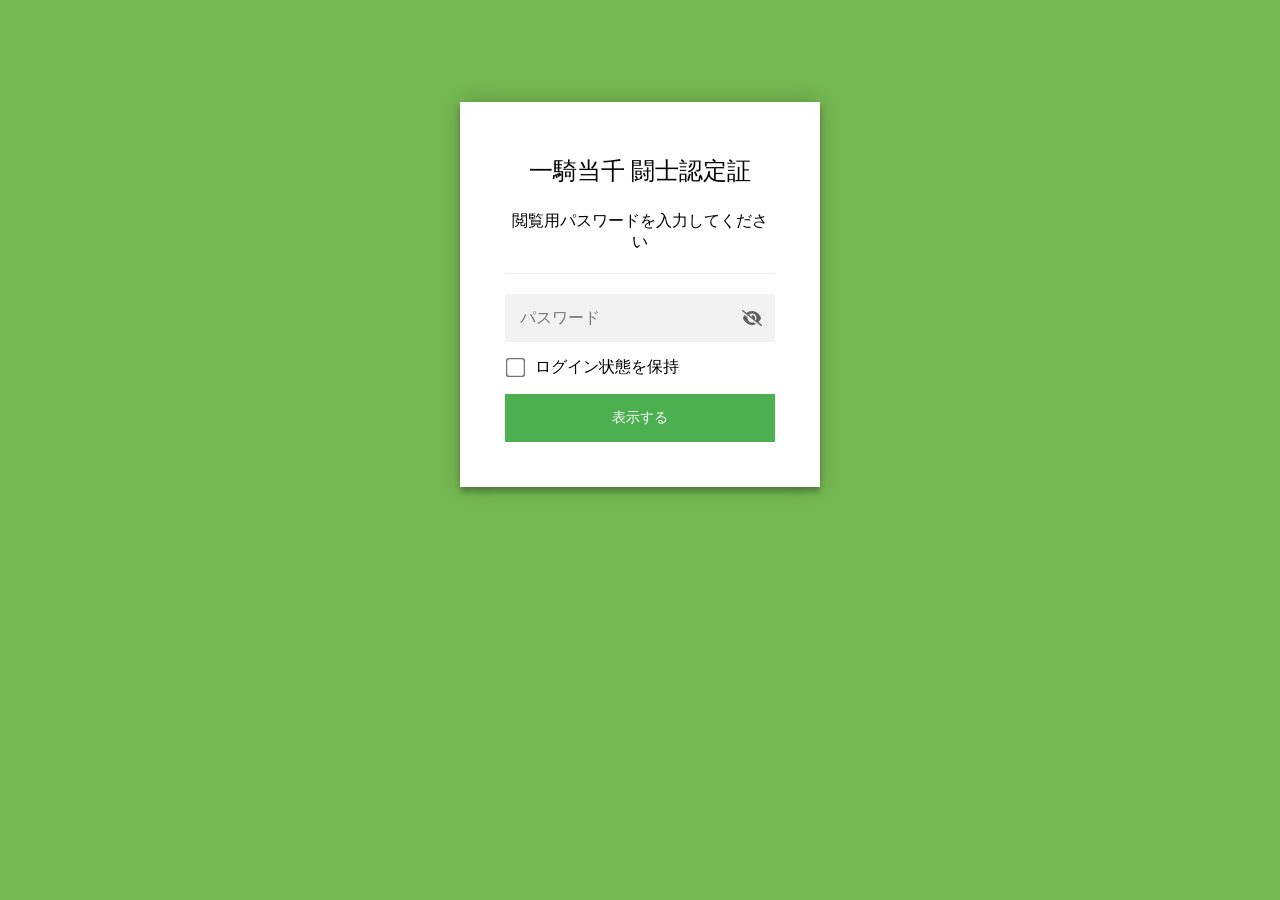
==== ikki_pre_ja/index.html @ 3067da93 "一騎当千 SNSキャンペーンページ（stg反映版・PW保護）を追加" ====
<!DOCTYPE html>
<html class="staticrypt-html">
    <head>
        <meta charset="utf-8" />
        <title>一騎当千 闘士認定証</title>
        <meta name="viewport" content="width=device-width, initial-scale=1" />

        <!-- do not cache this page -->
        <meta http-equiv="cache-control" content="max-age=0" />
        <meta http-equiv="cache-control" content="no-cache" />
        <meta http-equiv="expires" content="0" />
        <meta http-equiv="expires" content="Tue, 01 Jan 1980 1:00:00 GMT" />
        <meta http-equiv="pragma" content="no-cache" />

        <style>
            .staticrypt-hr {
                margin-top: 20px;
                margin-bottom: 20px;
                border: 0;
                border-top: 1px solid #eee;
            }

            .staticrypt-page {
                width: 360px;
                padding: 8% 0 0;
                margin: auto;
                box-sizing: border-box;
            }

            .staticrypt-form {
                position: relative;
                z-index: 1;
                background: #ffffff;
                max-width: 360px;
                margin: 0 auto 100px;
                padding: 45px;
                text-align: center;
                box-shadow: 0 0 20px 0 rgba(0, 0, 0, 0.2), 0 5px 5px 0 rgba(0, 0, 0, 0.24);
            }

            .staticrypt-form input[type="password"],
            input[type="text"] {
                background: inherit;
                border: 0;
                box-sizing: border-box; /* This ensures padding is included in the total width */
                font-size: 14px;
                outline: 0;
                padding: 15px 30px 15px 15px; /* Adjust the padding to ensure there is space for the icon */
                width: 100%;
            }

            .staticrypt-password-container {
                position: relative;
                outline: 0;
                background: #f2f2f2;
                width: 100%;
                border: 0;
                margin: 0 0 15px;
                box-sizing: border-box;
            }

            .staticrypt-toggle-password-visibility {
                cursor: pointer;
                height: 20px;
                opacity: 60%;
                padding: 13px;
                position: absolute;
                right: 0;
                top: 50%;
                transform: translateY(-50%);
                width: 20px;
            }

            .staticrypt-form .staticrypt-decrypt-button {
                text-transform: uppercase;
                outline: 0;
                background: #4CAF50;
                width: 100%;
                border: 0;
                padding: 15px;
                color: #ffffff;
                font-size: 14px;
                cursor: pointer;
            }

            .staticrypt-form .staticrypt-decrypt-button:hover,
            .staticrypt-form .staticrypt-decrypt-button:active,
            .staticrypt-form .staticrypt-decrypt-button:focus {
                background: #4CAF50;
                filter: brightness(92%);
            }

            .staticrypt-html {
                height: 100%;
            }

            .staticrypt-body {
                height: 100%;
                margin: 0;
            }

            .staticrypt-content {
                height: 100%;
                margin-bottom: 1em;
                background: #76B852;
                font-family: "Arial", sans-serif;
                -webkit-font-smoothing: antialiased;
                -moz-osx-font-smoothing: grayscale;
            }

            .staticrypt-instructions {
                margin-top: -1em;
                margin-bottom: 1em;
            }

            .staticrypt-title {
                font-size: 1.5em;
            }

            label.staticrypt-remember {
                display: flex;
                align-items: center;
                margin-bottom: 1em;
            }

            .staticrypt-remember input[type="checkbox"] {
                transform: scale(1.5);
                margin-right: 1em;
            }

            .hidden {
                display: none !important;
            }

            .staticrypt-spinner-container {
                height: 100%;
                display: flex;
                align-items: center;
                justify-content: center;
            }

            .staticrypt-spinner {
                display: inline-block;
                width: 2rem;
                height: 2rem;
                vertical-align: text-bottom;
                border: 0.25em solid gray;
                border-right-color: transparent;
                border-radius: 50%;
                -webkit-animation: spinner-border 0.75s linear infinite;
                animation: spinner-border 0.75s linear infinite;
                animation-duration: 0.75s;
                animation-timing-function: linear;
                animation-delay: 0s;
                animation-iteration-count: infinite;
                animation-direction: normal;
                animation-fill-mode: none;
                animation-play-state: running;
                animation-name: spinner-border;
            }

            @keyframes spinner-border {
                100% {
                    transform: rotate(360deg);
                }
            }

            @media screen and (-webkit-min-device-pixel-ratio: 0) {
                .staticrypt-form input[type="password"],
                input[type="text"] {
                    font-size: 16px;
                }
            }
        </style>
    </head>

    <body class="staticrypt-body">
        <div id="staticrypt_loading" class="staticrypt-spinner-container">
            <div class="staticrypt-spinner"></div>
        </div>

        <div id="staticrypt_content" class="staticrypt-content hidden">
            <div class="staticrypt-page">
                <div class="staticrypt-form">
                    <div class="staticrypt-instructions">
                        <p class="staticrypt-title">一騎当千 闘士認定証</p>
                        <p>閲覧用パスワードを入力してください</p>
                    </div>

                    <hr class="staticrypt-hr" />

                    <form id="staticrypt-form" action="#" method="post">
                        <div class="staticrypt-password-container">
                            <input
                                id="staticrypt-password"
                                type="password"
                                name="password"
                                placeholder="パスワード"
                                autofocus
                            />

                            <img
                                class="staticrypt-toggle-password-visibility"
                                alt="Show password"
                                title="Show password"
                                src="[data-uri]"
                            />
                        </div>

                        <label id="staticrypt-remember-label" class="staticrypt-remember hidden">
                            <input id="staticrypt-remember" type="checkbox" name="remember" />
                            ログイン状態を保持
                        </label>

                        <input type="submit" class="staticrypt-decrypt-button" value="表示する" />
                    </form>
                </div>
            </div>
        </div>

        <script>
            // these variables will be filled when generating the file - the template format is 'variable_name'
            const staticryptInitiator = ((function(){
  const exports = {};
  const cryptoEngine = ((function(){
  const exports = {};
  const { subtle } = crypto;

const IV_BITS = 16 * 8;
const HEX_BITS = 4;
const ENCRYPTION_ALGO = "AES-CBC";

/**
 * Translates between utf8 encoded hexadecimal strings
 * and Uint8Array bytes.
 */
const HexEncoder = {
    /**
     * hex string -> bytes
     * @param {string} hexString
     * @returns {Uint8Array}
     */
    parse: function (hexString) {
        if (hexString.length % 2 !== 0) throw "Invalid hexString";
        const arrayBuffer = new Uint8Array(hexString.length / 2);

        for (let i = 0; i < hexString.length; i += 2) {
            const byteValue = parseInt(hexString.substring(i, i + 2), 16);
            if (isNaN(byteValue)) {
                throw "Invalid hexString";
            }
            arrayBuffer[i / 2] = byteValue;
        }
        return arrayBuffer;
    },

    /**
     * bytes -> hex string
     * @param {Uint8Array} bytes
     * @returns {string}
     */
    stringify: function (bytes) {
        const hexBytes = [];

        for (let i = 0; i < bytes.length; ++i) {
            let byteString = bytes[i].toString(16);
            if (byteString.length < 2) {
                byteString = "0" + byteString;
            }
            hexBytes.push(byteString);
        }
        return hexBytes.join("");
    },
};

/**
 * Translates between utf8 strings and Uint8Array bytes.
 */
const UTF8Encoder = {
    parse: function (str) {
        return new TextEncoder().encode(str);
    },

    stringify: function (bytes) {
        return new TextDecoder().decode(bytes);
    },
};

/**
 * Salt and encrypt a msg with a password.
 */
async function encrypt(msg, hashedPassword) {
    // Must be 16 bytes, unpredictable, and preferably cryptographically random. However, it need not be secret.
    // https://developer.mozilla.org/en-US/docs/Web/API/SubtleCrypto/encrypt#parameters
    const iv = crypto.getRandomValues(new Uint8Array(IV_BITS / 8));

    const key = await subtle.importKey("raw", HexEncoder.parse(hashedPassword), ENCRYPTION_ALGO, false, ["encrypt"]);

    const encrypted = await subtle.encrypt(
        {
            name: ENCRYPTION_ALGO,
            iv: iv,
        },
        key,
        UTF8Encoder.parse(msg)
    );

    // iv will be 32 hex characters, we prepend it to the ciphertext for use in decryption
    return HexEncoder.stringify(iv) + HexEncoder.stringify(new Uint8Array(encrypted));
}
exports.encrypt = encrypt;

/**
 * Decrypt a salted msg using a password.
 *
 * @param {string} encryptedMsg
 * @param {string} hashedPassword
 * @returns {Promise<string>}
 */
async function decrypt(encryptedMsg, hashedPassword) {
    const ivLength = IV_BITS / HEX_BITS;
    const iv = HexEncoder.parse(encryptedMsg.substring(0, ivLength));
    const encrypted = encryptedMsg.substring(ivLength);

    const key = await subtle.importKey("raw", HexEncoder.parse(hashedPassword), ENCRYPTION_ALGO, false, ["decrypt"]);

    const outBuffer = await subtle.decrypt(
        {
            name: ENCRYPTION_ALGO,
            iv: iv,
        },
        key,
        HexEncoder.parse(encrypted)
    );

    return UTF8Encoder.stringify(new Uint8Array(outBuffer));
}
exports.decrypt = decrypt;

/**
 * Salt and hash the password so it can be stored in localStorage without opening a password reuse vulnerability.
 *
 * @param {string} password
 * @param {string} salt
 * @returns {Promise<string>}
 */
async function hashPassword(password, salt) {
    // we hash the password in multiple steps, each adding more iterations. This is because we used to allow less
    // iterations, so for backward compatibility reasons, we need to support going from that to more iterations.
    let hashedPassword = await hashLegacyRound(password, salt);

    hashedPassword = await hashSecondRound(hashedPassword, salt);

    return hashThirdRound(hashedPassword, salt);
}
exports.hashPassword = hashPassword;

/**
 * This hashes the password with 1k iterations. This is a low number, we need this function to support backwards
 * compatibility.
 *
 * @param {string} password
 * @param {string} salt
 * @returns {Promise<string>}
 */
function hashLegacyRound(password, salt) {
    return pbkdf2(password, salt, 1000, "SHA-1");
}
exports.hashLegacyRound = hashLegacyRound;

/**
 * Add a second round of iterations. This is because we used to use 1k, so for backwards compatibility with
 * remember-me/autodecrypt links, we need to support going from that to more iterations.
 *
 * @param hashedPassword
 * @param salt
 * @returns {Promise<string>}
 */
function hashSecondRound(hashedPassword, salt) {
    return pbkdf2(hashedPassword, salt, 14000, "SHA-256");
}
exports.hashSecondRound = hashSecondRound;

/**
 * Add a third round of iterations to bring total number to 600k. This is because we used to use 1k, then 15k, so for
 * backwards compatibility with remember-me/autodecrypt links, we need to support going from that to more iterations.
 *
 * @param hashedPassword
 * @param salt
 * @returns {Promise<string>}
 */
function hashThirdRound(hashedPassword, salt) {
    return pbkdf2(hashedPassword, salt, 585000, "SHA-256");
}
exports.hashThirdRound = hashThirdRound;

/**
 * Salt and hash the password so it can be stored in localStorage without opening a password reuse vulnerability.
 *
 * @param {string} password
 * @param {string} salt
 * @param {int} iterations
 * @param {string} hashAlgorithm
 * @returns {Promise<string>}
 */
async function pbkdf2(password, salt, iterations, hashAlgorithm) {
    const key = await subtle.importKey("raw", UTF8Encoder.parse(password), "PBKDF2", false, ["deriveBits"]);

    const keyBytes = await subtle.deriveBits(
        {
            name: "PBKDF2",
            hash: hashAlgorithm,
            iterations,
            salt: UTF8Encoder.parse(salt),
        },
        key,
        256
    );

    return HexEncoder.stringify(new Uint8Array(keyBytes));
}

function generateRandomSalt() {
    const bytes = crypto.getRandomValues(new Uint8Array(128 / 8));

    return HexEncoder.stringify(new Uint8Array(bytes));
}
exports.generateRandomSalt = generateRandomSalt;

async function signMessage(hashedPassword, message) {
    const key = await subtle.importKey(
        "raw",
        HexEncoder.parse(hashedPassword),
        {
            name: "HMAC",
            hash: "SHA-256",
        },
        false,
        ["sign"]
    );
    const signature = await subtle.sign("HMAC", key, UTF8Encoder.parse(message));

    return HexEncoder.stringify(new Uint8Array(signature));
}
exports.signMessage = signMessage;

function getRandomAlphanum() {
    const possibleCharacters = "abcdefghijklmnopqrstuvwxyzABCDEFGHIJKLMNOPQRSTUVWXYZ0123456789";

    let byteArray;
    let parsedInt;

    // Keep generating new random bytes until we get a value that falls
    // within a range that can be evenly divided by possibleCharacters.length
    do {
        byteArray = crypto.getRandomValues(new Uint8Array(1));
        // extract the lowest byte to get an int from 0 to 255 (probably unnecessary, since we're only generating 1 byte)
        parsedInt = byteArray[0] & 0xff;
    } while (parsedInt >= 256 - (256 % possibleCharacters.length));

    // Take the modulo of the parsed integer to get a random number between 0 and totalLength - 1
    const randomIndex = parsedInt % possibleCharacters.length;

    return possibleCharacters[randomIndex];
}

/**
 * Generate a random string of a given length.
 *
 * @param {int} length
 * @returns {string}
 */
function generateRandomString(length) {
    let randomString = "";

    for (let i = 0; i < length; i++) {
        randomString += getRandomAlphanum();
    }

    return randomString;
}
exports.generateRandomString = generateRandomString;

  return exports;
})());
const codec = ((function(){
  const exports = {};
  /**
 * Initialize the codec with the provided cryptoEngine - this return functions to encode and decode messages.
 *
 * @param cryptoEngine - the engine to use for encryption / decryption
 */
function init(cryptoEngine) {
    const exports = {};

    /**
     * Top-level function for encoding a message.
     * Includes password hashing, encryption, and signing.
     *
     * @param {string} msg
     * @param {string} password
     * @param {string} salt
     *
     * @returns {string} The encoded text
     */
    async function encode(msg, password, salt) {
        const hashedPassword = await cryptoEngine.hashPassword(password, salt);

        const encrypted = await cryptoEngine.encrypt(msg, hashedPassword);

        // we use the hashed password in the HMAC because this is effectively what will be used a password (so we can store
        // it in localStorage safely, we don't use the clear text password)
        const hmac = await cryptoEngine.signMessage(hashedPassword, encrypted);

        return hmac + encrypted;
    }
    exports.encode = encode;

    /**
     * Encode using a password that has already been hashed. This is useful to encode multiple messages in a row, that way
     * we don't need to hash the password multiple times.
     *
     * @param {string} msg
     * @param {string} hashedPassword
     *
     * @returns {string} The encoded text
     */
    async function encodeWithHashedPassword(msg, hashedPassword) {
        const encrypted = await cryptoEngine.encrypt(msg, hashedPassword);

        // we use the hashed password in the HMAC because this is effectively what will be used a password (so we can store
        // it in localStorage safely, we don't use the clear text password)
        const hmac = await cryptoEngine.signMessage(hashedPassword, encrypted);

        return hmac + encrypted;
    }
    exports.encodeWithHashedPassword = encodeWithHashedPassword;

    /**
     * Top-level function for decoding a message.
     * Includes signature check and decryption.
     *
     * @param {string} signedMsg
     * @param {string} hashedPassword
     * @param {string} salt
     * @param {int} backwardCompatibleAttempt
     * @param {string} originalPassword
     *
     * @returns {Object} {success: true, decoded: string} | {success: false, message: string}
     */
    async function decode(signedMsg, hashedPassword, salt, backwardCompatibleAttempt = 0, originalPassword = "") {
        const encryptedHMAC = signedMsg.substring(0, 64);
        const encryptedMsg = signedMsg.substring(64);
        const decryptedHMAC = await cryptoEngine.signMessage(hashedPassword, encryptedMsg);

        if (decryptedHMAC !== encryptedHMAC) {
            // we have been raising the number of iterations in the hashing algorithm multiple times, so to support the old
            // remember-me/autodecrypt links we need to try bringing the old hashes up to speed.
            originalPassword = originalPassword || hashedPassword;
            if (backwardCompatibleAttempt === 0) {
                const updatedHashedPassword = await cryptoEngine.hashThirdRound(originalPassword, salt);

                return decode(signedMsg, updatedHashedPassword, salt, backwardCompatibleAttempt + 1, originalPassword);
            }
            if (backwardCompatibleAttempt === 1) {
                let updatedHashedPassword = await cryptoEngine.hashSecondRound(originalPassword, salt);
                updatedHashedPassword = await cryptoEngine.hashThirdRound(updatedHashedPassword, salt);

                return decode(signedMsg, updatedHashedPassword, salt, backwardCompatibleAttempt + 1, originalPassword);
            }

            return { success: false, message: "Signature mismatch" };
        }

        return {
            success: true,
            decoded: await cryptoEngine.decrypt(encryptedMsg, hashedPassword),
        };
    }
    exports.decode = decode;

    return exports;
}
exports.init = init;

  return exports;
})());
const decode = codec.init(cryptoEngine).decode;

/**
 * Initialize the staticrypt module, that exposes functions callbable by the password_template.
 *
 * @param {{
 *  staticryptEncryptedMsgUniqueVariableName: string,
 *  isRememberEnabled: boolean,
 *  rememberDurationInDays: number,
 *  staticryptSaltUniqueVariableName: string,
 * }} staticryptConfig - object of data that is stored on the password_template at encryption time.
 *
 * @param {{
 *  rememberExpirationKey: string,
 *  rememberPassphraseKey: string,
 *  replaceHtmlCallback: function,
 *  clearLocalStorageCallback: function,
 * }} templateConfig - object of data that can be configured by a custom password_template.
 */
function init(staticryptConfig, templateConfig) {
    const exports = {};

    /**
     * Decrypt our encrypted page, replace the whole HTML.
     *
     * @param {string} hashedPassword
     * @returns {Promise<boolean>}
     */
    async function decryptAndReplaceHtml(hashedPassword) {
        const { staticryptEncryptedMsgUniqueVariableName, staticryptSaltUniqueVariableName } = staticryptConfig;
        const { replaceHtmlCallback } = templateConfig;

        const result = await decode(
            staticryptEncryptedMsgUniqueVariableName,
            hashedPassword,
            staticryptSaltUniqueVariableName
        );
        if (!result.success) {
            return false;
        }
        const plainHTML = result.decoded;

        // if the user configured a callback call it, otherwise just replace the whole HTML
        if (typeof replaceHtmlCallback === "function") {
            replaceHtmlCallback(plainHTML);
        } else {
            document.write(plainHTML);
            document.close();
        }

        return true;
    }

    /**
     * Attempt to decrypt the page and replace the whole HTML.
     *
     * @param {string} password
     * @param {boolean} isRememberChecked
     *
     * @returns {Promise<{isSuccessful: boolean, hashedPassword?: string}>} - we return an object, so that if we want to
     *   expose more information in the future we can do it without breaking the password_template
     */
    async function handleDecryptionOfPage(password, isRememberChecked) {
        const { staticryptSaltUniqueVariableName } = staticryptConfig;

        // decrypt and replace the whole page
        const hashedPassword = await cryptoEngine.hashPassword(password, staticryptSaltUniqueVariableName);
        return handleDecryptionOfPageFromHash(hashedPassword, isRememberChecked);
    }
    exports.handleDecryptionOfPage = handleDecryptionOfPage;

    async function handleDecryptionOfPageFromHash(hashedPassword, isRememberChecked) {
        const { isRememberEnabled, rememberDurationInDays } = staticryptConfig;
        const { rememberExpirationKey, rememberPassphraseKey } = templateConfig;

        const isDecryptionSuccessful = await decryptAndReplaceHtml(hashedPassword);

        if (!isDecryptionSuccessful) {
            return {
                isSuccessful: false,
                hashedPassword,
            };
        }

        // remember the hashedPassword and set its expiration if necessary
        if (isRememberEnabled && isRememberChecked) {
            window.localStorage.setItem(rememberPassphraseKey, hashedPassword);

            // set the expiration if the duration isn't 0 (meaning no expiration)
            if (rememberDurationInDays > 0) {
                window.localStorage.setItem(
                    rememberExpirationKey,
                    (new Date().getTime() + rememberDurationInDays * 24 * 60 * 60 * 1000).toString()
                );
            }
        }

        return {
            isSuccessful: true,
            hashedPassword,
        };
    }
    exports.handleDecryptionOfPageFromHash = handleDecryptionOfPageFromHash;

    /**
     * Clear localstorage from staticrypt related values
     */
    function clearLocalStorage() {
        const { clearLocalStorageCallback, rememberExpirationKey, rememberPassphraseKey } = templateConfig;

        if (typeof clearLocalStorageCallback === "function") {
            clearLocalStorageCallback();
        } else {
            localStorage.removeItem(rememberPassphraseKey);
            localStorage.removeItem(rememberExpirationKey);
        }
    }

    async function handleDecryptOnLoad() {
        let isSuccessful = await decryptOnLoadFromUrl();

        if (!isSuccessful) {
            isSuccessful = await decryptOnLoadFromRememberMe();
        }

        return { isSuccessful };
    }
    exports.handleDecryptOnLoad = handleDecryptOnLoad;

    /**
     * Clear storage if we are logging out
     *
     * @returns {boolean} - whether we logged out
     */
    function logoutIfNeeded() {
        const logoutKey = "staticrypt_logout";

        // handle logout through query param
        const queryParams = new URLSearchParams(window.location.search);
        if (queryParams.has(logoutKey)) {
            clearLocalStorage();
            return true;
        }

        // handle logout through URL fragment
        const hash = window.location.hash.substring(1);
        if (hash.includes(logoutKey)) {
            clearLocalStorage();
            return true;
        }

        return false;
    }

    /**
     * To be called on load: check if we want to try to decrypt and replace the HTML with the decrypted content, and
     * try to do it if needed.
     *
     * @returns {Promise<boolean>} true if we derypted and replaced the whole page, false otherwise
     */
    async function decryptOnLoadFromRememberMe() {
        const { rememberDurationInDays } = staticryptConfig;
        const { rememberExpirationKey, rememberPassphraseKey } = templateConfig;

        // if we are login out, terminate
        if (logoutIfNeeded()) {
            return false;
        }

        // if there is expiration configured, check if we're not beyond the expiration
        if (rememberDurationInDays && rememberDurationInDays > 0) {
            const expiration = localStorage.getItem(rememberExpirationKey),
                isExpired = expiration && new Date().getTime() > parseInt(expiration);

            if (isExpired) {
                clearLocalStorage();
                return false;
            }
        }

        const hashedPassword = localStorage.getItem(rememberPassphraseKey);

        if (hashedPassword) {
            // try to decrypt
            const isDecryptionSuccessful = await decryptAndReplaceHtml(hashedPassword);

            // if the decryption is unsuccessful the password might be wrong - silently clear the saved data and let
            // the user fill the password form again
            if (!isDecryptionSuccessful) {
                clearLocalStorage();
                return false;
            }

            return true;
        }

        return false;
    }

    async function decryptOnLoadFromUrl() {
        const passwordKey = "staticrypt_pwd";
        const rememberMeKey = "remember_me";

        // try to get the password from the query param (for backward compatibility - we now want to avoid this method,
        // since it sends the hashed password to the server which isn't needed)
        const queryParams = new URLSearchParams(window.location.search);
        const hashedPasswordQuery = queryParams.get(passwordKey);
        const rememberMeQuery = queryParams.get(rememberMeKey);

        const urlFragment = window.location.hash.substring(1);
        // get the password from the url fragment
        const hashedPasswordRegexMatch = urlFragment.match(new RegExp(passwordKey + "=([^&]*)"));
        const hashedPasswordFragment = hashedPasswordRegexMatch ? hashedPasswordRegexMatch[1] : null;
        const rememberMeFragment = urlFragment.includes(rememberMeKey);

        const hashedPassword = hashedPasswordFragment || hashedPasswordQuery;
        const rememberMe = rememberMeFragment || rememberMeQuery;

        if (hashedPassword) {
            return handleDecryptionOfPageFromHash(hashedPassword, rememberMe);
        }

        return false;
    }

    return exports;
}
exports.init = init;

  return exports;
})());
            const templateError = "パスワードが違います",
                templateToggleAltShow = "Show password",
                templateToggleAltHide = "Hide password",
                isRememberEnabled = true,
                staticryptConfig = {"staticryptEncryptedMsgUniqueVariableName":"[base64]","isRememberEnabled":true,"rememberDurationInDays":30,"staticryptSaltUniqueVariableName":"838ad51eeaa72da3b6dbbb014a5b7c48"};

            // you can edit these values to customize some of the behavior of StatiCrypt
            const templateConfig = {
                rememberExpirationKey: "staticrypt_expiration",
                rememberPassphraseKey: "staticrypt_passphrase",
                replaceHtmlCallback: null,
                clearLocalStorageCallback: null,
            };

            // init the staticrypt engine
            const staticrypt = staticryptInitiator.init(staticryptConfig, templateConfig);

            // try to automatically decrypt on load if there is a saved password
            window.onload = async function () {
                const { isSuccessful } = await staticrypt.handleDecryptOnLoad();

                // if we didn't decrypt anything on load, show the password prompt. Otherwise the content has already been
                // replaced, no need to do anything
                if (!isSuccessful) {
                    // hide loading screen
                    document.getElementById("staticrypt_loading").classList.add("hidden");
                    document.getElementById("staticrypt_content").classList.remove("hidden");
                    document.getElementById("staticrypt-password").focus();

                    // show the remember me checkbox
                    if (isRememberEnabled) {
                        document.getElementById("staticrypt-remember-label").classList.remove("hidden");
                    }
                }
            };

            // toggle password visibility
            const toggleIcon = document.querySelector(".staticrypt-toggle-password-visibility");
            // these two icons are coming from FontAwesome
            const imgSrcEyeClosed =
                "[data-uri]";
            const imgSrcEyeOpened =
                "[data-uri]";
            toggleIcon.addEventListener("click", function () {
                const passwordInput = document.getElementById("staticrypt-password");
                if (passwordInput.type === "password") {
                    passwordInput.type = "text";
                    toggleIcon.src = imgSrcEyeOpened;
                    toggleIcon.alt = templateToggleAltHide;
                    toggleIcon.title = templateToggleAltHide;
                } else {
                    passwordInput.type = "password";
                    toggleIcon.src = imgSrcEyeClosed;
                    toggleIcon.alt = templateToggleAltShow;
                    toggleIcon.title = templateToggleAltShow;
                }
            });

            // handle password form submission
            document.getElementById("staticrypt-form").addEventListener("submit", async function (e) {
                e.preventDefault();

                const password = document.getElementById("staticrypt-password").value,
                    isRememberChecked = document.getElementById("staticrypt-remember").checked;

                const { isSuccessful } = await staticrypt.handleDecryptionOfPage(password, isRememberChecked);

                if (!isSuccessful) {
                    alert(templateError);
                }
            });
        </script>
    </body>
</html>
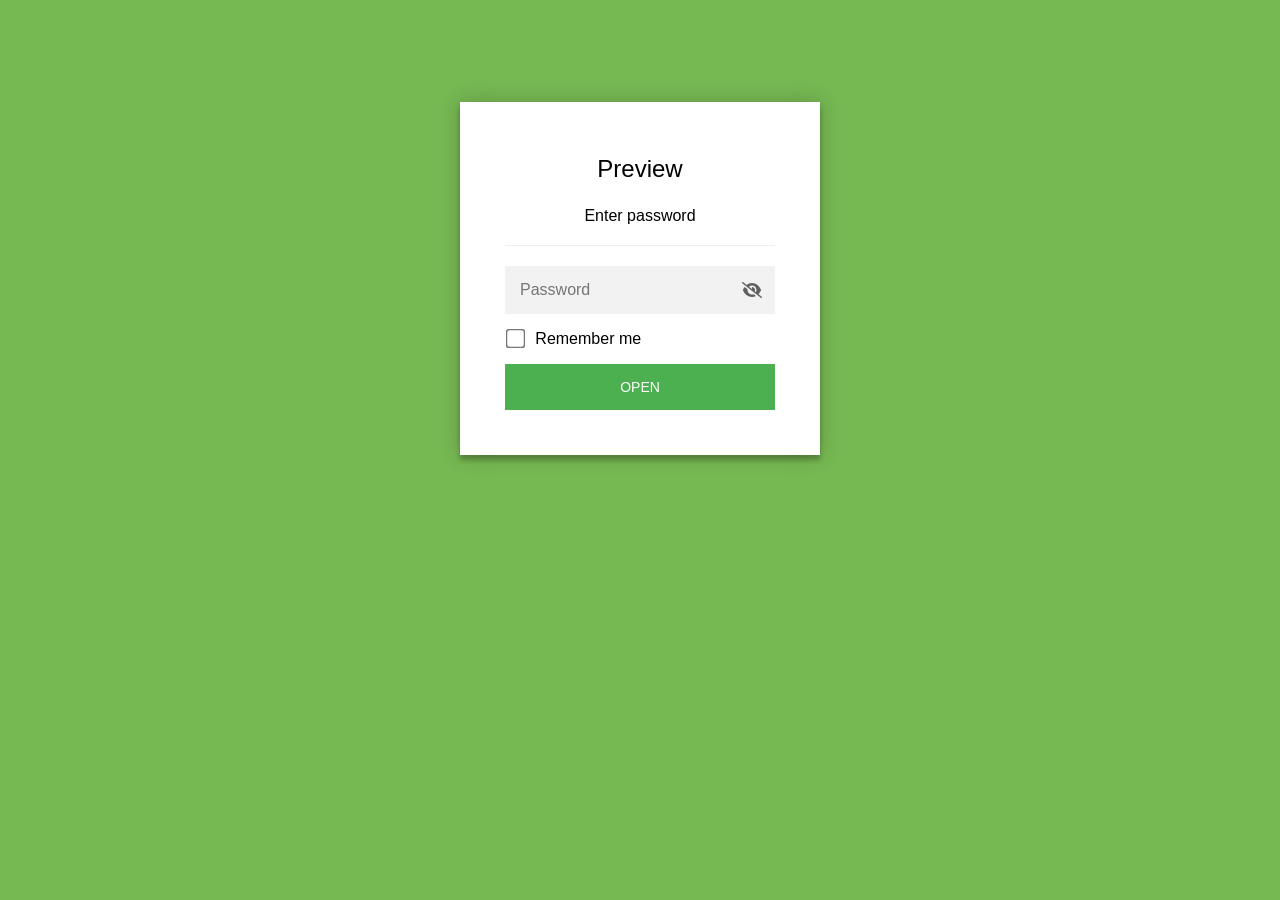
==== commit f4fa6bcb: "Update" ====
--- a/ikki_pre_ja/index.html
+++ b/ikki_pre_ja/index.html
@@ -1,8 +1,9 @@
 <!DOCTYPE html>
 <html class="staticrypt-html">
     <head>
+<meta name="robots" content="noindex, nofollow, noarchive">
         <meta charset="utf-8" />
-        <title>一騎当千 闘士認定証</title>
+        <title>Preview</title>
         <meta name="viewport" content="width=device-width, initial-scale=1" />
 
         <!-- do not cache this page -->
@@ -183,8 +184,8 @@
             <div class="staticrypt-page">
                 <div class="staticrypt-form">
                     <div class="staticrypt-instructions">
-                        <p class="staticrypt-title">一騎当千 闘士認定証</p>
-                        <p>閲覧用パスワードを入力してください</p>
+                        <p class="staticrypt-title">Preview</p>
+                        <p>Enter password</p>
                     </div>
 
                     <hr class="staticrypt-hr" />
@@ -195,7 +196,7 @@
                                 id="staticrypt-password"
                                 type="password"
                                 name="password"
-                                placeholder="パスワード"
+                                placeholder="Password"
                                 autofocus
                             />
 
@@ -209,10 +210,10 @@
 
                         <label id="staticrypt-remember-label" class="staticrypt-remember hidden">
                             <input id="staticrypt-remember" type="checkbox" name="remember" />
-                            ログイン状態を保持
+                            Remember me
                         </label>
 
-                        <input type="submit" class="staticrypt-decrypt-button" value="表示する" />
+                        <input type="submit" class="staticrypt-decrypt-button" value="Open" />
                     </form>
                 </div>
             </div>
@@ -816,11 +817,11 @@
 
   return exports;
 })());
-            const templateError = "パスワードが違います",
+            const templateError = "Incorrect password",
                 templateToggleAltShow = "Show password",
                 templateToggleAltHide = "Hide password",
                 isRememberEnabled = true,
-                staticryptConfig = {"staticryptEncryptedMsgUniqueVariableName":"[base64]","isRememberEnabled":true,"rememberDurationInDays":30,"staticryptSaltUniqueVariableName":"838ad51eeaa72da3b6dbbb014a5b7c48"};
+                staticryptConfig = {"staticryptEncryptedMsgUniqueVariableName":"[base64]","isRememberEnabled":true,"rememberDurationInDays":30,"staticryptSaltUniqueVariableName":"838ad51eeaa72da3b6dbbb014a5b7c48"};
 
             // you can edit these values to customize some of the behavior of StatiCrypt
             const templateConfig = {
